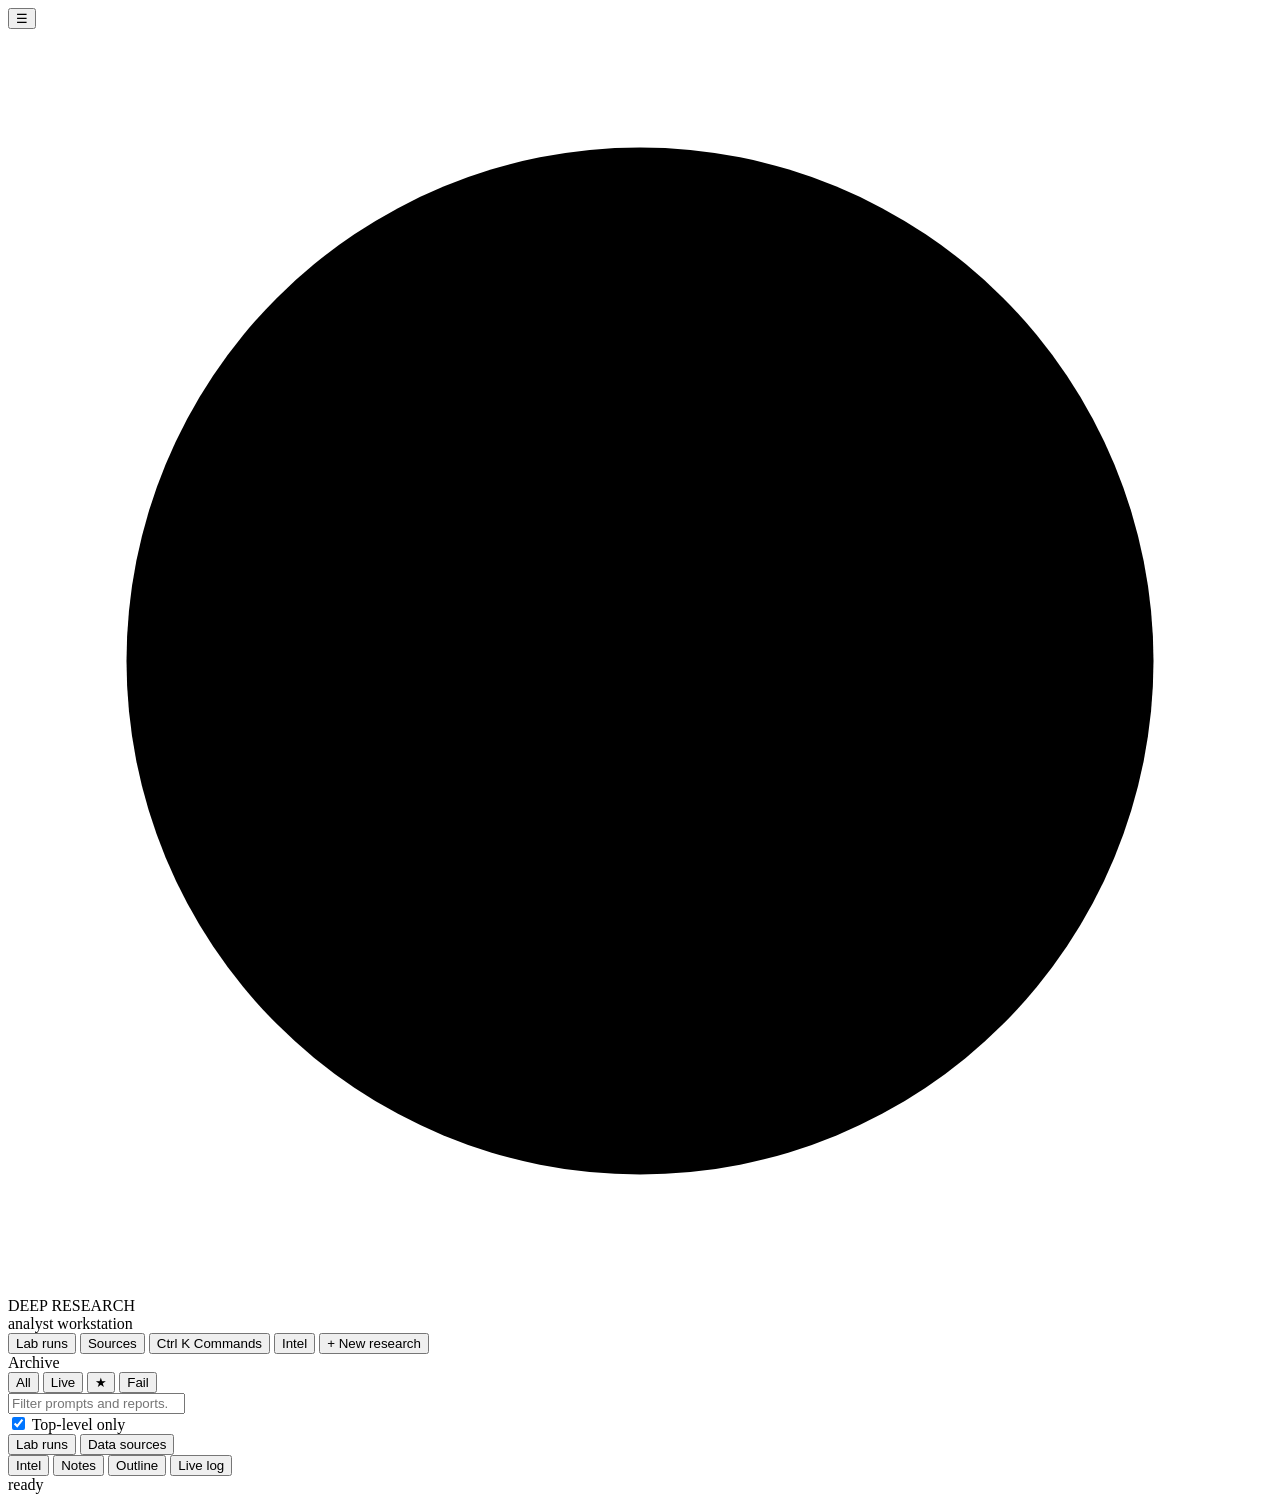
==== src/deepresearch/dashboard/static/index.html @ 8e80a24b "feat(dashboard): phone layout for Lab runs/Sources; release 0.25.0" ====
<!doctype html>
<html lang="en">
<head>
<meta charset="utf-8">
<meta name="viewport" content="width=device-width, initial-scale=1">
<title>Deep Research // Workstation</title>
<link rel="stylesheet" href="/app.css">
<link rel="icon" href="data:image/svg+xml,%3Csvg xmlns='http://www.w3.org/2000/svg' viewBox='0 0 32 32'%3E%3Ccircle cx='16' cy='16' r='13' fill='none' stroke='%2322d3ee' stroke-width='2'/%3E%3Ccircle cx='16' cy='16' r='4' fill='%23f59e0b'/%3E%3C/svg%3E">
</head>
<body>
<div id="app">

  <header class="topbar">
    <button class="btn ghost mnav l" id="btn-left" title="Archive" aria-label="Show archive">&#9776;</button>
    <div class="brand">
      <svg class="brand-mark" viewBox="0 0 32 32" aria-hidden="true">
        <circle cx="16" cy="16" r="13" /><circle cx="16" cy="16" r="8" />
        <circle class="core" cx="16" cy="16" r="3" />
        <line x1="16" y1="1" x2="16" y2="6" /><line x1="16" y1="26" x2="16" y2="31" />
        <line x1="1" y1="16" x2="6" y2="16" /><line x1="26" y1="16" x2="31" y2="16" />
      </svg>
      <div>
        <div class="brand-name">DEEP&nbsp;RESEARCH</div>
        <div class="brand-sub">analyst workstation <span id="version"></span></div>
      </div>
    </div>
    <div class="telemetry" id="telemetry"></div>
    <div class="top-actions">
      <button class="btn ghost" id="btn-labruns" title="Every Lab run, newest first">Lab runs</button>
      <button class="btn ghost" id="btn-sources" title="Data sources">Sources</button>
      <button class="btn ghost" id="btn-palette" title="Command palette (Ctrl+K)">
        <span class="kbd">Ctrl K</span> Commands
      </button>
      <button class="btn ghost mnav r" id="btn-right" title="Inspector" aria-label="Show inspector">Intel</button>
      <button class="btn primary" id="btn-new">+<span class="lbl"> New research</span></button>
    </div>
  </header>

  <div class="layout">

    <!-- LEFT: archive -->
    <aside class="panel left" id="left">
      <div class="panel-head">
        <span class="label">Archive</span>
        <div class="seg" id="filter-seg">
          <button data-f="all" class="on">All</button>
          <button data-f="running">Live</button>
          <button data-f="starred">&#9733;</button>
          <button data-f="failed">Fail</button>
        </div>
      </div>
      <div class="search-box">
        <input id="q" type="search" placeholder="Filter prompts and reports..." autocomplete="off">
      </div>
      <div class="toggle-row">
        <label><input type="checkbox" id="roots-only" checked> Top-level only</label>
        <span id="count" class="dim"></span>
      </div>
      <div class="session-list" id="session-list"></div>
      <div class="left-nav">
        <button class="btn ghost small" id="nav-labruns">Lab runs</button>
        <button class="btn ghost small" id="nav-sources">Data sources</button>
      </div>
    </aside>

    <!-- CENTER: work area -->
    <main class="center">
      <nav class="tabs" id="tabs"></nav>
      <section class="stage" id="stage"></section>
    </main>

    <!-- RIGHT: inspector -->
    <aside class="panel right" id="right">
      <nav class="rtabs" id="rtabs">
        <button data-r="info" class="on">Intel</button>
        <button data-r="notes">Notes</button>
        <button data-r="outline">Outline</button>
        <button data-r="log">Live log</button>
      </nav>
      <div class="rbody" id="rbody"></div>
    </aside>

  </div>

  <div class="scrim" id="scrim"></div>

  <footer class="statusbar">
    <span id="sb-left">ready</span>
    <span class="sb-right" id="sb-right"></span>
  </footer>
</div>

<!-- Selection toolbar -->
<div class="selbar" id="selbar" hidden>
  <button data-act="copy" title="Copy">Copy</button>
  <button data-act="quote" title="Send to notebook as a cited quote">&rarr; Notebook</button>
  <span class="sep"></span>
  <button data-act="hl" data-color="amber" title="Highlight (amber)"><span class="sw amber"></span> Highlight</button>
  <button data-act="more" class="sel-more" title="Other highlight colors" aria-label="Other highlight colors">&#9662;</button>
  <span class="sel-colors" hidden>
    <button data-act="hl" data-color="cyan" class="sw cyan" title="Highlight (cyan)"></button>
    <button data-act="hl" data-color="magenta" class="sw magenta" title="Highlight (magenta)"></button>
    <button data-act="hl" data-color="green" class="sw green" title="Highlight (green)"></button>
  </span>
  <button data-act="note" title="Highlight and add a note">Note</button>
  <button data-act="ask" title="Ask a follow-up about this passage">Ask</button>
  <button data-act="lab" title="Plan a real computation on the cluster from this passage">&#9879; Lab run</button>
</div>

<div class="modal-back" id="modal-back" hidden>
  <div class="modal" id="modal"></div>
</div>

<div class="palette-back" id="palette-back" hidden>
  <div class="palette">
    <input id="palette-input" placeholder="Type a command or search sessions..." autocomplete="off">
    <div id="palette-list"></div>
  </div>
</div>

<div class="toasts" id="toasts"></div>

<script src="/vendor/marked.umd.js"></script>
<script src="/vendor/purify.min.js"></script>
<script src="/features.js"></script>
<script src="/sources.js"></script>
<script src="/lab.js"></script>
<script src="/app.js"></script>
</body>
</html>
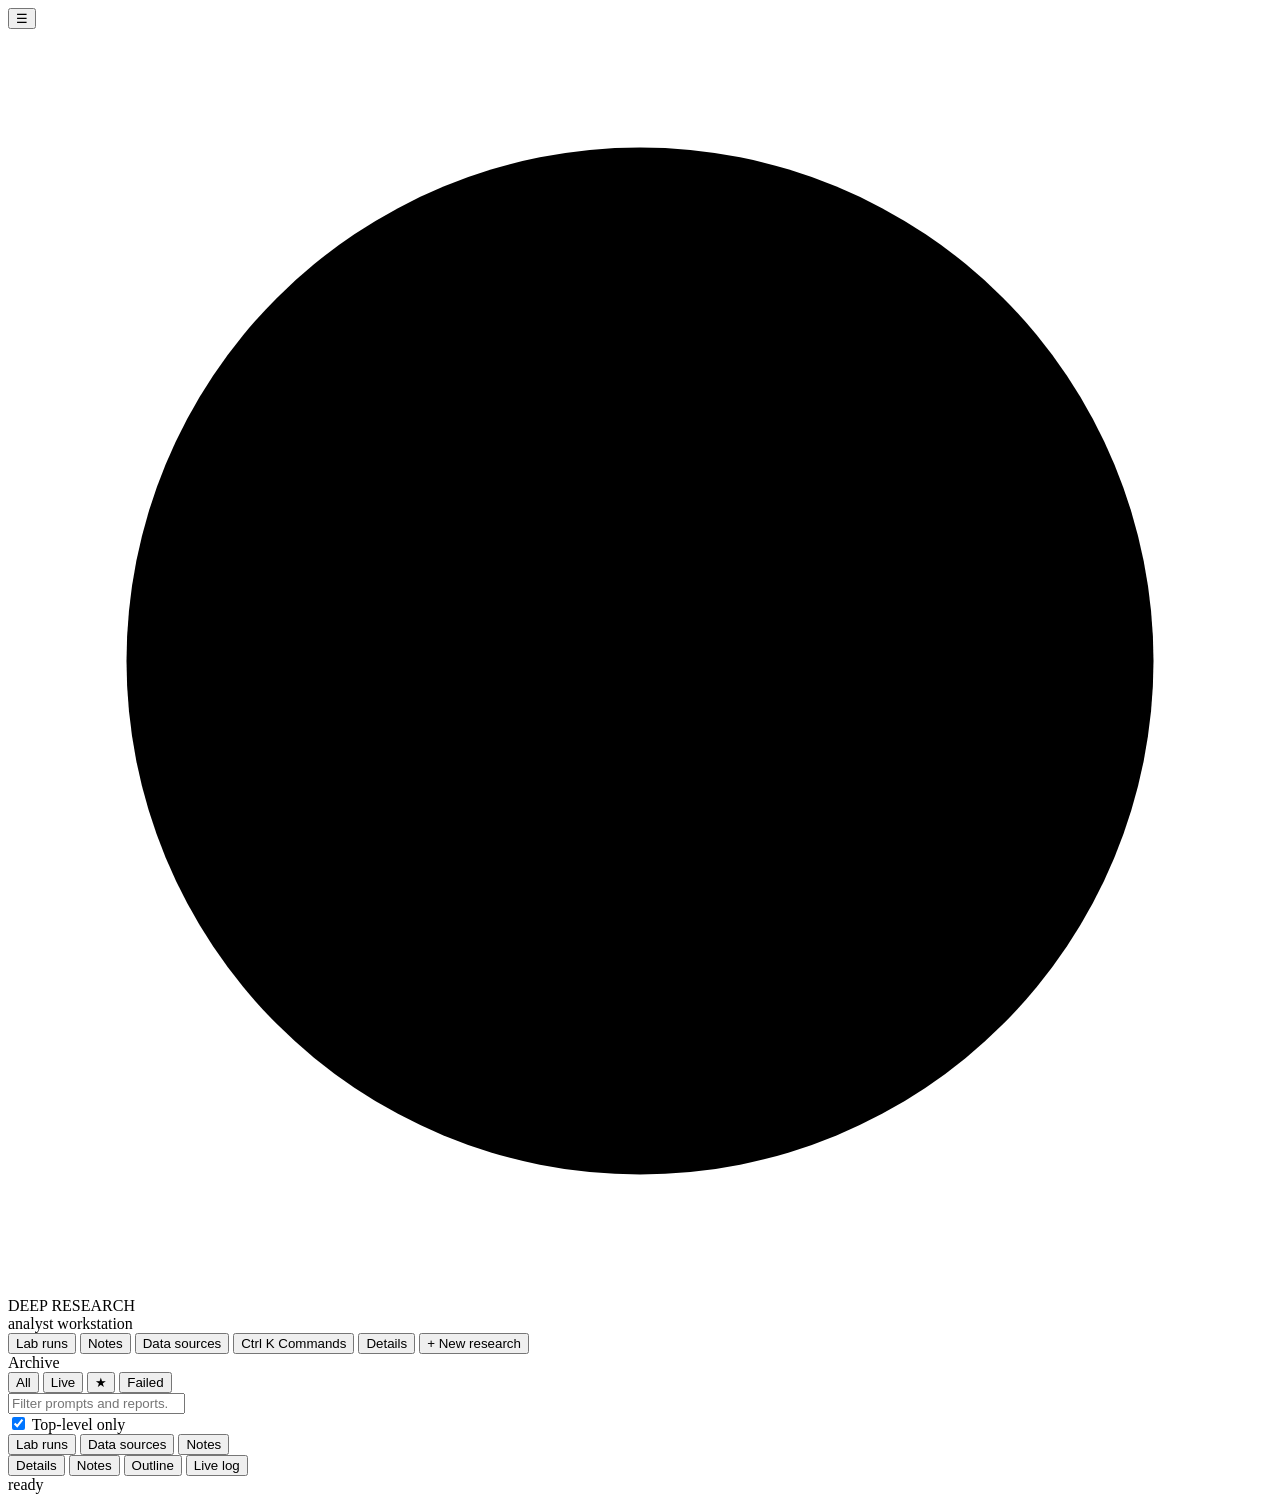
==== commit d1968caa: "feat(dashboard): review fixes for dialogs, drafts, failed reports, find, LaTeX, notes page, source e" ====
--- a/src/deepresearch/dashboard/static/index.html
+++ b/src/deepresearch/dashboard/static/index.html
@@ -27,11 +27,12 @@
     <div class="telemetry" id="telemetry"></div>
     <div class="top-actions">
       <button class="btn ghost" id="btn-labruns" title="Every Lab run, newest first">Lab runs</button>
-      <button class="btn ghost" id="btn-sources" title="Data sources">Sources</button>
+      <button class="btn ghost" id="btn-notes" title="Every highlight and note across your reports">Notes</button>
+      <button class="btn ghost" id="btn-sources" title="Your data sources (folders, buckets, datasets)">Data sources</button>
       <button class="btn ghost" id="btn-palette" title="Command palette (Ctrl+K)">
         <span class="kbd">Ctrl K</span> Commands
       </button>
-      <button class="btn ghost mnav r" id="btn-right" title="Inspector" aria-label="Show inspector">Intel</button>
+      <button class="btn ghost mnav r" id="btn-right" title="Details" aria-label="Show details">Details</button>
       <button class="btn primary" id="btn-new">+<span class="lbl"> New research</span></button>
     </div>
   </header>
@@ -45,12 +46,12 @@
         <div class="seg" id="filter-seg">
           <button data-f="all" class="on">All</button>
           <button data-f="running">Live</button>
-          <button data-f="starred">&#9733;</button>
-          <button data-f="failed">Fail</button>
+          <button data-f="starred" aria-label="Starred" title="Starred">&#9733;</button>
+          <button data-f="failed" title="Failed, crashed or cancelled">Failed</button>
         </div>
       </div>
       <div class="search-box">
-        <input id="q" type="search" placeholder="Filter prompts and reports..." autocomplete="off">
+        <input id="q" type="search" placeholder="Filter prompts and reports..." autocomplete="off" aria-label="Filter prompts and reports">
       </div>
       <div class="toggle-row">
         <label><input type="checkbox" id="roots-only" checked> Top-level only</label>
@@ -60,6 +61,7 @@
       <div class="left-nav">
         <button class="btn ghost small" id="nav-labruns">Lab runs</button>
         <button class="btn ghost small" id="nav-sources">Data sources</button>
+        <button class="btn ghost small" id="nav-notes">Notes</button>
       </div>
     </aside>
 
@@ -72,7 +74,7 @@
     <!-- RIGHT: inspector -->
     <aside class="panel right" id="right">
       <nav class="rtabs" id="rtabs">
-        <button data-r="info" class="on">Intel</button>
+        <button data-r="info" class="on">Details</button>
         <button data-r="notes">Notes</button>
         <button data-r="outline">Outline</button>
         <button data-r="log">Live log</button>
@@ -108,7 +110,7 @@
 </div>
 
 <div class="modal-back" id="modal-back" hidden>
-  <div class="modal" id="modal"></div>
+  <div class="modal" id="modal" tabindex="-1"></div>
 </div>
 
 <div class="palette-back" id="palette-back" hidden>
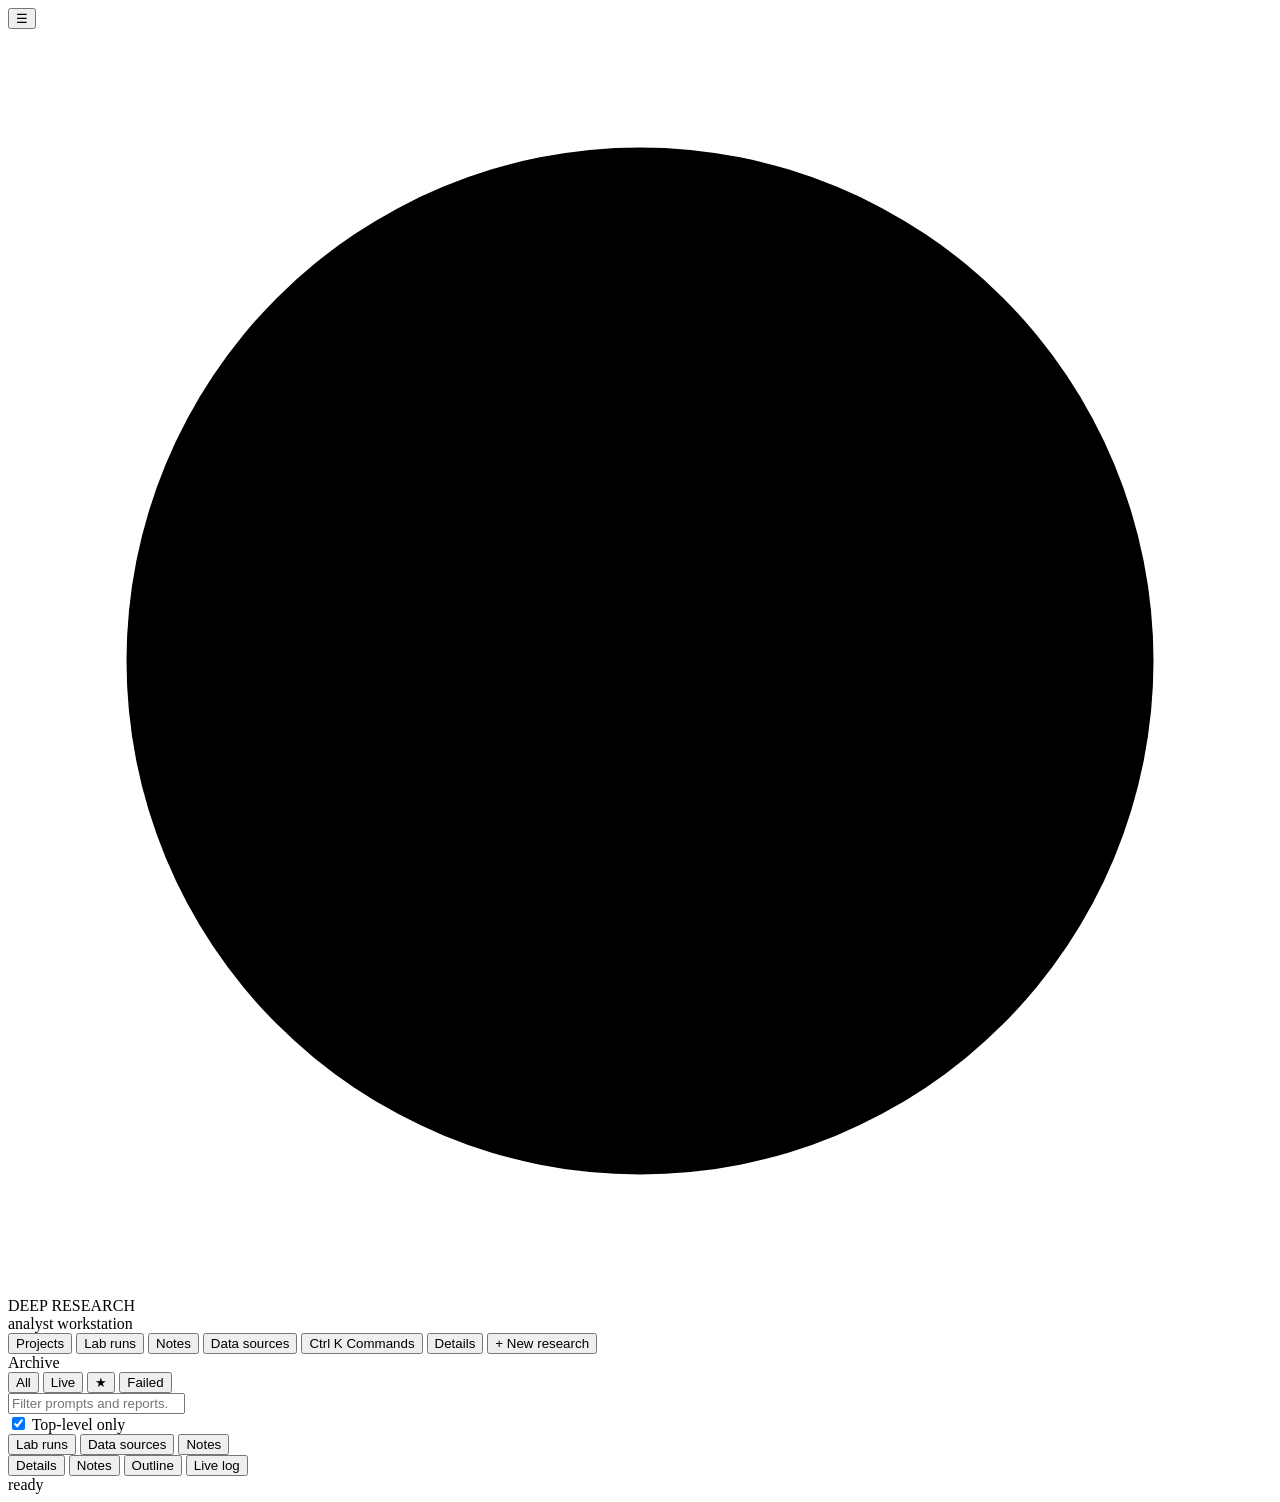
==== commit 8c3a65f8: "0.37.0: Projects as the home screen Projects hold reports, data sources, notebooks and (via reports)" ====
--- a/src/deepresearch/dashboard/static/index.html
+++ b/src/deepresearch/dashboard/static/index.html
@@ -26,6 +26,7 @@
     </div>
     <div class="telemetry" id="telemetry"></div>
     <div class="top-actions">
+      <button class="btn ghost" id="btn-projects" title="Your projects">Projects</button>
       <button class="btn ghost" id="btn-labruns" title="Every Lab run, newest first">Lab runs</button>
       <button class="btn ghost" id="btn-notes" title="Every highlight and note across your reports">Notes</button>
       <button class="btn ghost" id="btn-sources" title="Your data sources (folders, buckets, datasets)">Data sources</button>
@@ -50,6 +51,7 @@
           <button data-f="failed" title="Failed, crashed or cancelled">Failed</button>
         </div>
       </div>
+      <div class="proj-strip" id="proj-strip"></div>
       <div class="search-box">
         <input id="q" type="search" placeholder="Filter prompts and reports..." autocomplete="off" aria-label="Filter prompts and reports">
       </div>
@@ -127,6 +129,7 @@
 <script src="/features.js"></script>
 <script src="/sources.js"></script>
 <script src="/lab.js"></script>
+<script src="/projects.js"></script>
 <script src="/app.js"></script>
 </body>
 </html>
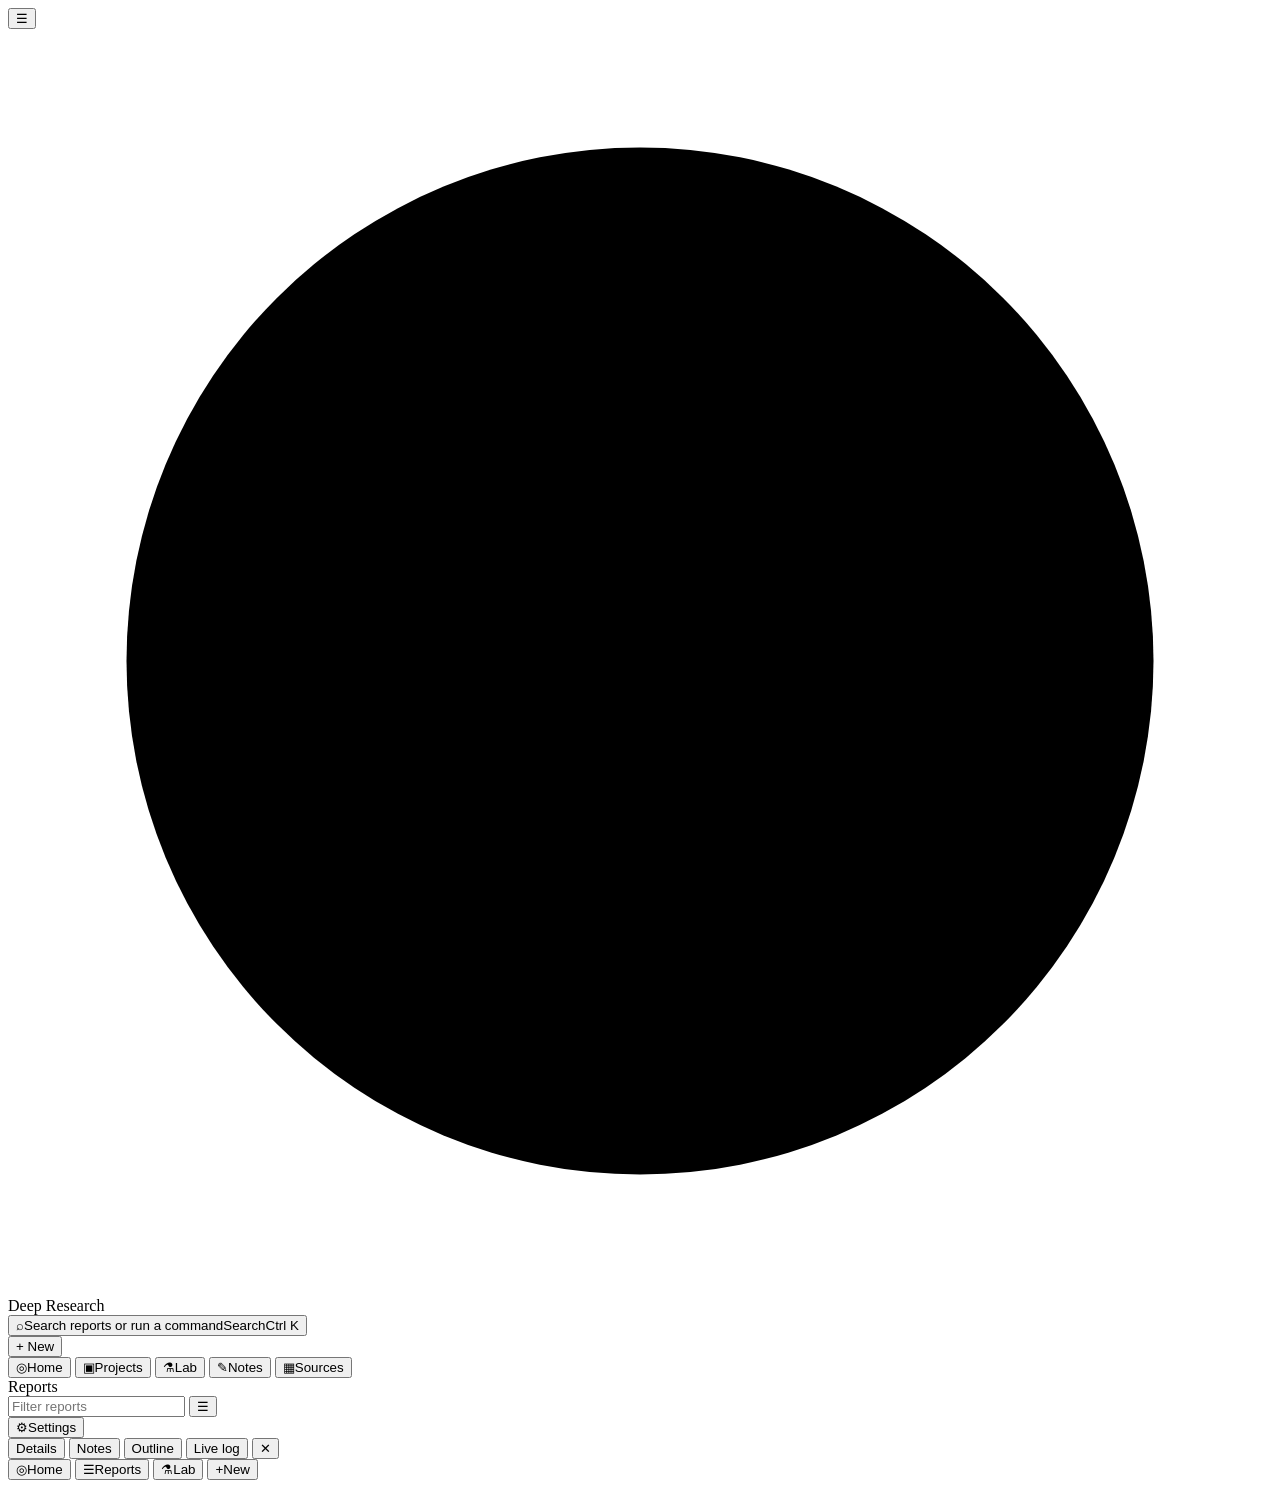
==== commit de2ce652: "v0.54.0: calmer dashboard shell (U1) - Top bar: brand, workspace, one search field, New; activity pi" ====
--- a/src/deepresearch/dashboard/static/index.html
+++ b/src/deepresearch/dashboard/static/index.html
@@ -3,7 +3,7 @@
 <head>
 <meta charset="utf-8">
 <meta name="viewport" content="width=device-width, initial-scale=1">
-<title>Deep Research // Workstation</title>
+<title>Deep Research</title>
 <link rel="stylesheet" href="/app.css">
 <link rel="icon" href="data:image/svg+xml,%3Csvg xmlns='http://www.w3.org/2000/svg' viewBox='0 0 32 32'%3E%3Ccircle cx='16' cy='16' r='13' fill='none' stroke='%2322d3ee' stroke-width='2'/%3E%3Ccircle cx='16' cy='16' r='4' fill='%23f59e0b'/%3E%3C/svg%3E">
 </head>
@@ -11,59 +11,46 @@
 <div id="app">
 
   <header class="topbar">
-    <button class="btn ghost mnav l" id="btn-left" title="Archive" aria-label="Show archive">&#9776;</button>
-    <div class="brand">
+    <button class="btn ghost mnav l" id="btn-left" title="Reports" aria-label="Show reports">&#9776;</button>
+    <div class="brand" title="Deep Research">
       <svg class="brand-mark" viewBox="0 0 32 32" aria-hidden="true">
         <circle cx="16" cy="16" r="13" /><circle cx="16" cy="16" r="8" />
         <circle class="core" cx="16" cy="16" r="3" />
-        <line x1="16" y1="1" x2="16" y2="6" /><line x1="16" y1="26" x2="16" y2="31" />
-        <line x1="1" y1="16" x2="6" y2="16" /><line x1="26" y1="16" x2="31" y2="16" />
       </svg>
-      <div>
-        <div class="brand-name">DEEP&nbsp;RESEARCH</div>
-        <div class="brand-sub">analyst workstation <span id="version"></span></div>
-      </div>
+      <span class="brand-name">Deep Research</span>
     </div>
-    <div class="telemetry" id="telemetry"></div>
+    <button class="ws-switch" id="ws-switch" hidden aria-haspopup="dialog"><span class="ws-dot"></span><span class="ws-name"></span><span class="ws-caret" aria-hidden="true">&#9662;</span></button>
+    <button class="gsearch" id="btn-palette" title="Search reports or run a command (Ctrl+K)">
+      <span class="gs-ico" aria-hidden="true">&#8981;</span><span class="gs-t"><span class="gs-long">Search reports or run a command</span><span class="gs-short">Search</span></span><span class="kbd">Ctrl K</span>
+    </button>
     <div class="top-actions">
-      <button class="btn ghost" id="btn-projects" title="Your projects">Projects</button>
-      <button class="btn ghost" id="btn-labruns" title="Every Lab run, newest first">Lab runs</button>
-      <button class="btn ghost" id="btn-notes" title="Every highlight and note across your reports">Notes</button>
-      <button class="btn ghost" id="btn-sources" title="Your data sources (folders, buckets, datasets)">Data sources</button>
-      <button class="btn ghost" id="btn-palette" title="Command palette (Ctrl+K)">
-        <span class="kbd">Ctrl K</span> Commands
-      </button>
-      <button class="btn ghost mnav r" id="btn-right" title="Details" aria-label="Show details">Details</button>
-      <button class="btn primary" id="btn-new">+<span class="lbl"> New research</span></button>
+      <span class="keywarn" id="keywarn" hidden></span>
+      <button class="activity" id="activity" hidden aria-haspopup="dialog"></button>
+      <button class="btn primary" id="btn-new">+<span class="lbl"> New</span></button>
     </div>
   </header>
 
   <div class="layout">
 
-    <!-- LEFT: archive -->
+    <!-- LEFT: navigation and reports -->
     <aside class="panel left" id="left">
-      <div class="panel-head">
-        <span class="label">Archive</span>
-        <div class="seg" id="filter-seg">
-          <button data-f="all" class="on">All</button>
-          <button data-f="running">Live</button>
-          <button data-f="starred" aria-label="Starred" title="Starred">&#9733;</button>
-          <button data-f="failed" title="Failed, crashed or cancelled">Failed</button>
-        </div>
+      <nav class="sidenav" id="sidenav" aria-label="Pages">
+        <button class="nav-row" data-nav="home"><span class="ni" aria-hidden="true">&#9678;</span>Home</button>
+        <button class="nav-row" data-nav="projects" id="btn-projects"><span class="ni" aria-hidden="true">&#9635;</span>Projects</button>
+        <button class="nav-row" data-nav="labruns" id="btn-labruns"><span class="ni" aria-hidden="true">&#9879;</span>Lab<span class="nb-count" id="nav-lab-n" hidden></span></button>
+        <button class="nav-row" data-nav="notes" id="btn-notes"><span class="ni" aria-hidden="true">&#9998;</span>Notes</button>
+        <button class="nav-row" data-nav="sources" id="btn-sources"><span class="ni" aria-hidden="true">&#9638;</span>Sources</button>
+      </nav>
+      <div class="side-h"><span>Reports</span><span class="grow"></span><span id="count" class="dim"></span></div>
+      <div class="search-box">
+        <input id="q" type="search" placeholder="Filter reports" autocomplete="off" aria-label="Filter reports">
+        <button class="icon-btn filt-btn" id="filt-btn" title="Filter: status, projects, sub-reports" aria-haspopup="menu" aria-label="Filter options">&#9776;</button>
       </div>
-      <div class="proj-strip" id="proj-strip"></div>
-      <div class="search-box">
-        <input id="q" type="search" placeholder="Filter prompts and reports..." autocomplete="off" aria-label="Filter prompts and reports">
-      </div>
-      <div class="toggle-row">
-        <label><input type="checkbox" id="roots-only" checked> Top-level only</label>
-        <span id="count" class="dim"></span>
-      </div>
+      <div class="filt-chips" id="filt-chips"></div>
+      <div class="proj-strip" id="proj-strip" hidden></div>
       <div class="session-list" id="session-list"></div>
-      <div class="left-nav">
-        <button class="btn ghost small" id="nav-labruns">Lab runs</button>
-        <button class="btn ghost small" id="nav-sources">Data sources</button>
-        <button class="btn ghost small" id="nav-notes">Notes</button>
+      <div class="side-foot">
+        <button class="nav-row" data-nav="settings" id="btn-settings"><span class="ni" aria-hidden="true">&#9881;</span>Settings</button>
       </div>
     </aside>
 
@@ -73,25 +60,30 @@
       <section class="stage" id="stage"></section>
     </main>
 
-    <!-- RIGHT: inspector -->
-    <aside class="panel right" id="right">
+    <!-- RIGHT: info sheet (closed by default) -->
+    <aside class="panel right" id="right" aria-label="Report info">
       <nav class="rtabs" id="rtabs">
         <button data-r="info" class="on">Details</button>
         <button data-r="notes">Notes</button>
         <button data-r="outline">Outline</button>
         <button data-r="log">Live log</button>
+        <button class="icon-btn rclose" id="btn-right" title="Close (i)" aria-label="Close info">&#10005;</button>
       </nav>
       <div class="rbody" id="rbody"></div>
     </aside>
 
   </div>
 
+  <nav class="tabbar" id="tabbar" aria-label="Main">
+    <button data-tb="home"><span aria-hidden="true">&#9678;</span>Home</button>
+    <button data-tb="reports"><span aria-hidden="true">&#9776;</span>Reports</button>
+    <button data-tb="lab"><span aria-hidden="true">&#9879;</span>Lab</button>
+    <button data-tb="new" class="tb-new"><span aria-hidden="true">+</span>New</button>
+  </nav>
+
   <div class="scrim" id="scrim"></div>
 
-  <footer class="statusbar">
-    <span id="sb-left">ready</span>
-    <span class="sb-right" id="sb-right"></span>
-  </footer>
+  <div class="statuspill" id="sb-left" hidden></div>
 </div>
 
 <!-- Selection toolbar -->
@@ -128,8 +120,11 @@
 <script src="/vendor/purify.min.js"></script>
 <script src="/features.js"></script>
 <script src="/sources.js"></script>
+<script src="/filebrowser.js"></script>
 <script src="/lab.js"></script>
 <script src="/projects.js"></script>
+<script src="/workspaces.js"></script>
+<script src="/actions.js"></script>
 <script src="/app.js"></script>
 </body>
 </html>
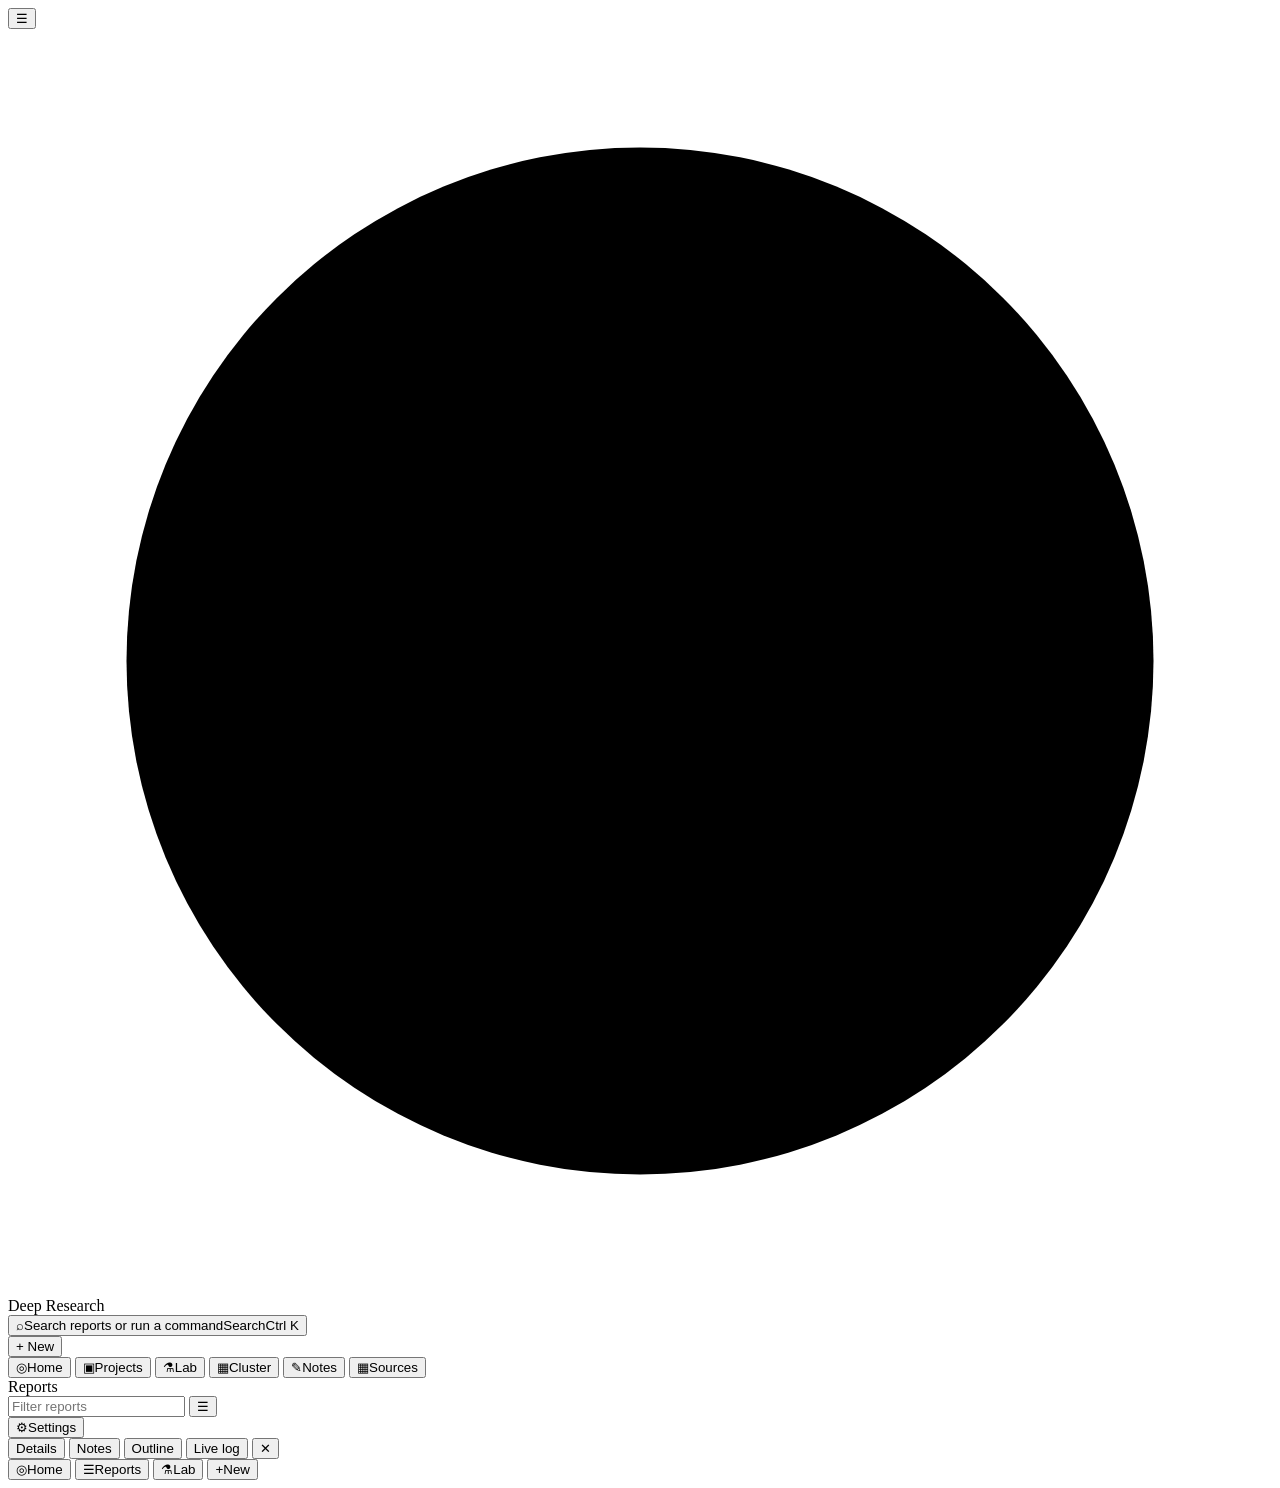
==== commit 2f47432a: "v0.57.0: Lab Cluster view and the report's cluster jobs on the Live log tab - Cluster view (bifrost " ====
--- a/src/deepresearch/dashboard/static/index.html
+++ b/src/deepresearch/dashboard/static/index.html
@@ -38,6 +38,7 @@
         <button class="nav-row" data-nav="home"><span class="ni" aria-hidden="true">&#9678;</span>Home</button>
         <button class="nav-row" data-nav="projects" id="btn-projects"><span class="ni" aria-hidden="true">&#9635;</span>Projects</button>
         <button class="nav-row" data-nav="labruns" id="btn-labruns"><span class="ni" aria-hidden="true">&#9879;</span>Lab<span class="nb-count" id="nav-lab-n" hidden></span></button>
+        <button class="nav-row nav-sub" data-nav="cluster" id="btn-cluster"><span class="ni" aria-hidden="true">&#9638;</span>Cluster</button>
         <button class="nav-row" data-nav="notes" id="btn-notes"><span class="ni" aria-hidden="true">&#9998;</span>Notes</button>
         <button class="nav-row" data-nav="sources" id="btn-sources"><span class="ni" aria-hidden="true">&#9638;</span>Sources</button>
       </nav>
@@ -122,6 +123,7 @@
 <script src="/sources.js"></script>
 <script src="/filebrowser.js"></script>
 <script src="/lab.js"></script>
+<script src="/cluster.js"></script>
 <script src="/projects.js"></script>
 <script src="/workspaces.js"></script>
 <script src="/actions.js"></script>
